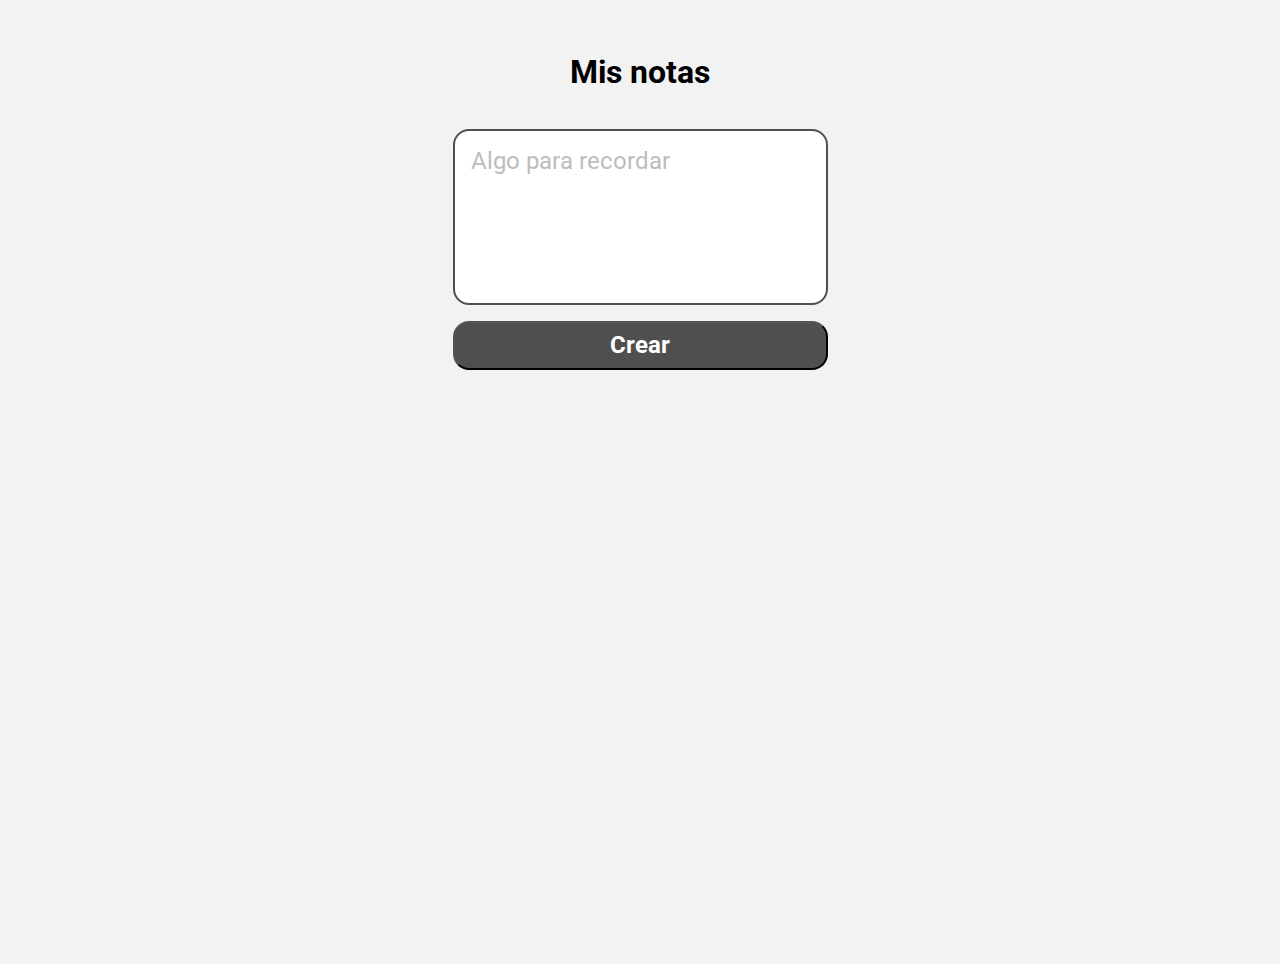
==== misnotas.html @ 198ac4cd "comiteo" ====
<!DOCTYPE html>
<html lang="es">
  <head>
    <meta charset="UTF-8" />
    <meta name="viewport" content="width=device-width, initial-scale=1.0" />
    <title>Mis Notas</title>
    <link rel="stylesheet" href="misnotas.css" />
  </head>
  <body>
    <div class="container">
      <h1>Mis notas</h1>
      <textarea
        rows="5"
        id="notaText"
        name="campoTexto"
        placeholder="Algo para recordar"
        oninput="ajustarAlturaTextArea(this)"
      ></textarea>

      <button onclick="agregarNota()">Crear</button>
      <ul id="listaNotas"></ul>
    </div>
    <script src="misnotas.js"></script>
  </body>
</html>
---- misnotas.css ----
@import url('https://fonts.googleapis.com/css2?family=Roboto:ital,wght@0,100;0,300;0,400;0,500;0,700;0,900;1,100;1,300;1,400;1,500;1,700;1,900&display=swap');


body {
    font-family: "Roboto", sans-serif;
    background: var(--Gray-6, #F2F2F2);
    margin: 0;
    display: flex;
    align-items: flex-start;
    justify-content: center;
    height: 100vh;
    padding: 32px 0px;
}

.container {
    max-width: 375px;
    display: flex;
    flex-direction: column;   /*Alinea en columna*/
    align-items: center;
    padding: 0px 16px;  
    gap: 16px;
    flex: 1 0 0;
}

ul {
    list-style-type: none;
    padding: 0;
    margin: 0 -16px; 
    width: 100%;

}

li {
    display: flex;
    padding: 16px;
    align-items: flex-start;
    gap: 4px;
    flex-direction: column;
    gap: 16px;
    border-radius: 16px;
    border: 2px solid var(--Gray-2, #4F4F4F);
    background: #FFF;
    font-family: Roboto;
    font-size: 24px;
    margin-bottom: 16px;
    width: 343px;
    height: auto;
}

button {
    color: #FFF;
    text-align: center;
    font-family: Roboto;
    font-size: 24px;
    font-style: normal;
    font-weight: 700;
    line-height: 120%;
    display: flex;
    padding: 8px 16px;
    flex-direction: column;
    justify-content: center;
    align-items: center;
    gap: 8px;
    align-self: stretch;
    border-radius: 16px;
    background: var(--Gray-2, #4F4F4F);
    cursor: pointer;
}

/* Estilo para el input textarea */

#notaText {
    display: flex;
    min-height: 120px;  
    padding: 16px;
    align-items: flex-start;
    gap: 4px;
    align-self: stretch;
    border-radius: 16px;
    border: 2px solid var(--Gray-2, #4F4F4F);
    background: #FFF;
    font-family: Roboto;
    font-size: 24px;
    resize: none; 
    overflow-y: hidden; 
    box-sizing: border-box;
}

/* Estilo para el textarea resultante */

 #notaTexto{
    min-height: 100%;
    display: flex;
    padding: 16px;
    align-items: flex-start;
    gap: 4px;
    align-self: stretch;
    border-radius: 16px;
    border: 2px solid var(--Gray-2, #4F4F4F);
    background: #FFF;
    font-family: Roboto;
    font-size: 24px;
    border: none;
    outline: none;
    overflow-y: hidden; 
    box-sizing: border-box;
    resize: none; 
 }


 #notaText::placeholder {
    color: var(--Gray-4, #BDBDBD);
    font-family: Roboto;
    font-size: 24px;
    font-style: normal;
    font-weight: 400;
    line-height: 120%; 
    }


 #botonborrar{
    width: 83px;
    height: 30px;
    display: flex;
    padding: 4px 16px;
    flex-direction: column;
    justify-content: center;
    align-items: center;
    gap: 8px;
    border-radius: 16px;
    background: var(--Gray-5, #E0E0E0); 
    border: none;
    color: var(--Gray-2, #4F4F4F);
    text-align: center;
    font-family: Roboto;
    font-size: 18px;
    font-style: normal;
    font-weight: 700;
    line-height: 21.6px; 
    margin-left: auto;
 }
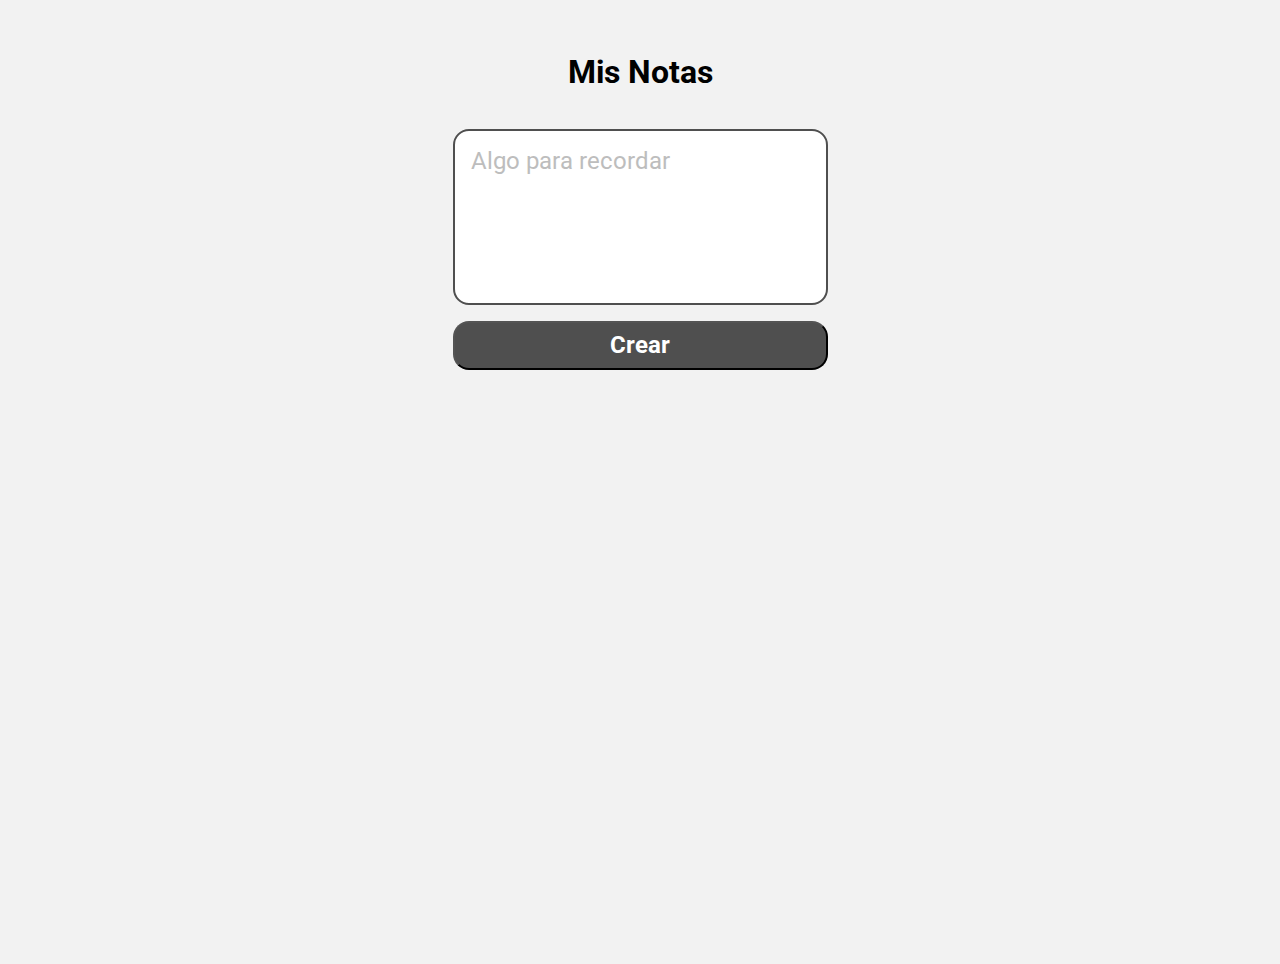
==== commit 76514814: "actualizando html" ====
--- a/misnotas.html
+++ b/misnotas.html
@@ -8,7 +8,7 @@
   </head>
   <body>
     <div class="container">
-      <h1>Mis notas</h1>
+      <h1>Mis Notas</h1>
       <textarea
         rows="5"
         id="notaText"
